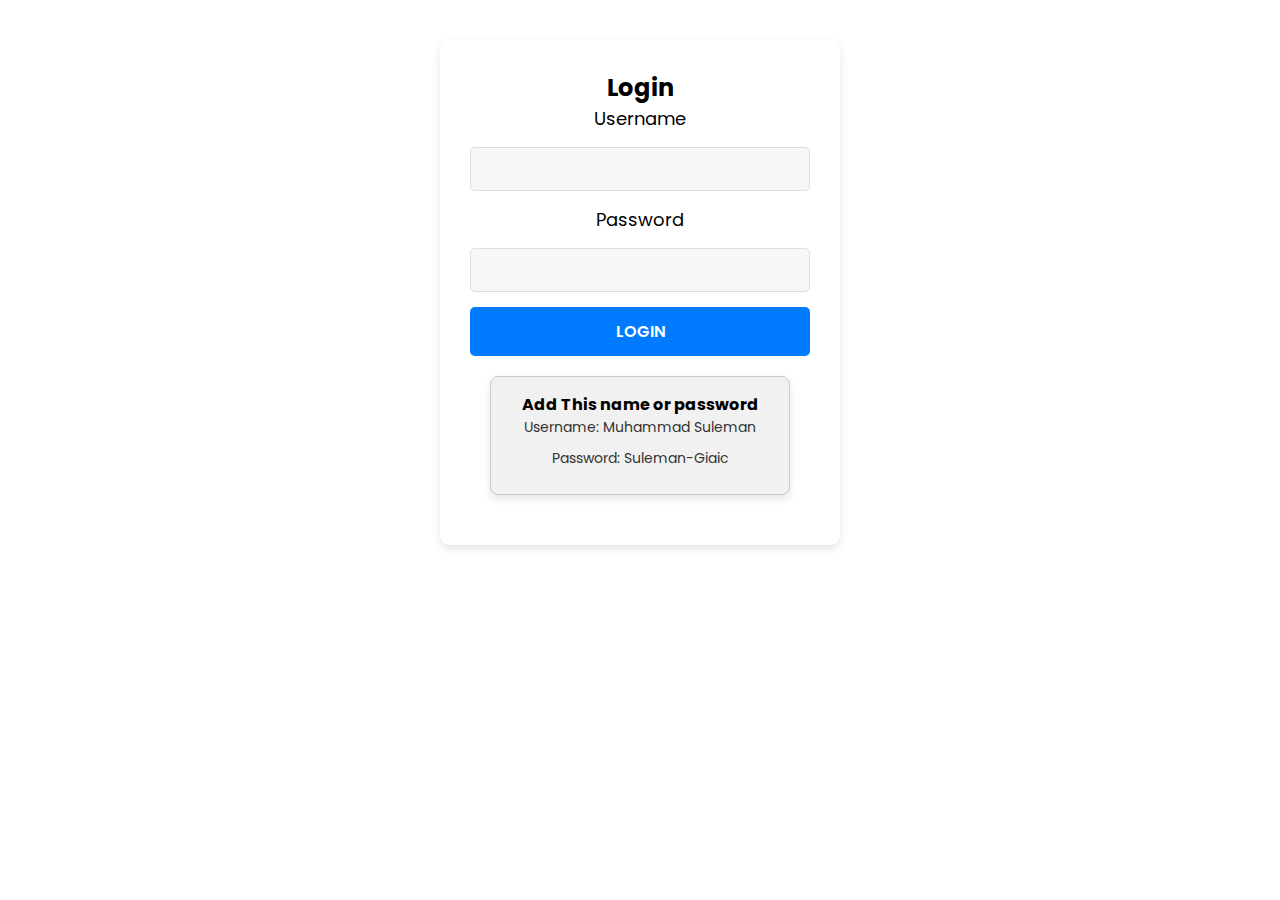
==== index.html @ 49a1300e "add files" ====
<!DOCTYPE html>
<html>
<head>
    <meta charset="utf-8">
    <meta http-equiv="X-UA-Compatible" content="IE=edge">
    <title>Home Page</title>
    <meta name="description" content="">
    <meta name="viewport" content="width=device-width, initial-scale=1">
    <link rel="stylesheet" href="assets/css/main.css">
    <style>
      /* Container for the login form */
.login-form-container {
    padding: 30px;
    background: #ffffff;
    border-radius: 10px;
    max-width: 400px;
    margin: 40px auto;
    box-shadow: 0 4px 8px rgba(0, 0, 0, 0.1); /* Add subtle shadow */
    transition: transform 0.3s ease-in-out; /* Smooth transition effect */
}

/* Input field styling */
.input-field {
    display: block;
    width: 100%;
    padding: 12px;
    margin: 15px 0;
    border: 1px solid #ddd; /* Softer border color */
    border-radius: 5px;
    background-color: #f7f7f7; /* Light background color */
    font-size: 16px;
    transition: border 0.2s ease-in-out; /* Smooth border transition */
}

/* Input field hover and focus effects */
.input-field:focus {
    border-color: #007bff; /* Change border color on focus */
    outline: none;
    box-shadow: 0 0 5px rgba(0, 123, 255, 0.5); /* Add blue shadow effect */
}

/* Primary button styling */
.btn-primary {
    background-color: #007bff;
    color: #fff;
    border: none;
    padding: 12px;
    width: 100%;
    border-radius: 5px;
    font-size: 16px;
    cursor: pointer;
    transition: background-color 0.3s ease, transform 0.3s ease; /* Smooth transition for hover effects */
}

/* Hover effect for primary button */
.btn-primary:hover {
    background-color: #0056b3;
    transform: translateY(-2px); /* Lift the button on hover */
}

/* Login message styling */
.login-message {
    color: red;
    font-size: 18px;
    margin-top: 15px;
    text-align: center;
}

/* Main content visibility control */
.main-content {
    display: none;
}

/* Add hover effect to the container */
.login-form-container:hover {
    transform: translateY(-5px); /* Slight lift on hover */
    box-shadow: 0 6px 12px rgba(0, 0, 0, 0.15); /* Enhanced shadow on hover */
}

    </style>
</head>
<body>

    <!-- Login Form -->
    <div class="login-form-container" id="login-section">
        <div class="login-form-content text-center">
            <h2 class="fs-24">Login</h2>
            <form id="login-form">
                <label for="username" class="fs-18">Username</label>
                <input type="text" id="username" name="username" required class="input-field">

                <label for="password" class="fs-18">Password</label>
                <input type="password" id="password" name="password" required class="input-field">

                <button type="submit" class="btn btn-primary text-uppercase">Login</button>
            </form>
            <div id="login-message" class="login-message"></div>
            <div class="box">
                <h4>Add This name or password</h4>
               <p>Username: Muhammad Suleman</p>
                <p>Password: Suleman-Giaic</p>
               
            </div>
            
        </div>
    </div>

    <!-- Main Content (hidden by default) -->
    <div class="main-content" id="main-content">
        <nav class="navbar bg-white">
            <div class="container">
                <div class="navbar-content">
                    <div class="brand-and-toggler">
                        <a href="index.html" class="navbar-brand">
                            <img src="iconsres.png" alt="" class="navbar-brand-icon">
                            <span class="navbar-brand-text">Generated <span>resume.</span></span>
                        </a>
                        <button type="button" class="navbar-toggler-btn">
                            <div class="bars">
                                <div class="bar"></div>
                                <div class="bar"></div>
                                <div class="bar"></div>
                            </div>
                        </button>
                    </div>
                </div>
            </div>
        </nav>
        <section class="about-us">
            <div class="container">
               
                <div class="about-us-content">
                    <div class="about-us-text">
                        <h3>Generate Your Professional Resume</h3>
                        <p>Welcome to <strong>ResumePro</strong>, your go-to solution for creating a standout resume that captures your skills and experiences. Our advanced resume builder is designed to help you craft a resume that highlights your strengths and impresses potential employers.</p>
                        <p>With <strong>ResumePro</strong>, you can easily customize your resume with professional templates, ensure all key details are included, and format it to perfection. Whether you're starting from scratch or updating an existing resume, our tool provides an intuitive and user-friendly experience.</p>
                        <p>Our resume builder is tailored to meet industry standards and trends, helping you present your qualifications in the best light. Get noticed in the job market with a resume that truly reflects your professional journey and aspirations.</p>
                        <p>Step into a brighter career future with <strong>ResumePro</strong>. Start building your resume today and take the first step towards achieving your career goals.</p>
                        <a href="resume.html" class="btn btn-primary text-uppercase ">create my resume</a>
                    </div>
                    <div class="about-us-image">
                        <img src="https://img.freepik.com/premium-psd/menu-man-with-name-it_1210728-124.jpg" alt="Designer at work">
                    </div>
                </div>
            </div>
        </section>
        
        <footer class="footer bg-dark">
            <div class="container">
                <div class="footer-content text-center">
                    <p class="fs-15">&copy;Copyright 2022. All Rights Reserved - <span>build.resume</span></p>
                </div>
            </div>
        </footer>
    </div>

    <script>
        document.getElementById('login-form').addEventListener('submit', function(event) {
            event.preventDefault();

            const username = document.getElementById('username').value;
            const password = document.getElementById('password').value;
            const loginMessage = document.getElementById('login-message');

            // Dummy credentials
            const validUsername = 'Muhammad Suleman';
            const validPassword = 'Suleman-Giaic';

            if (username === validUsername && password === validPassword) {
                loginMessage.textContent = 'Login successful';
                loginMessage.style.color = 'green';

                // Show the main content after login
                document.getElementById('main-content').style.display = 'block';
                document.getElementById('login-section').style.display = 'none';
            } else {
                loginMessage.textContent = 'Invalid credentials';
                loginMessage.style.color = 'red';
            }
        });
        
        function hideButton() {
    document.getElementById("myButton").style.display = "none";
  }
  
    </script>
</body>
---- assets/css/main.css ----
@import url('https://fonts.googleapis.com/css2?family=Manrope:wght@200;300;400;500;600;700;800&family=Poppins:ital,wght@0,100;0,200;0,300;0,400;0,500;0,600;0,700;0,800;0,900;1,100;1,200;1,300;1,400;1,500;1,600;1,700;1,800;1,900&display=swap');

:root{
    --clr-blue: #1A91F0;
    --clr-blue-mid: #1170CD;
    --clr-blue-dark: #1A1C6A;
    --clr-white: #fff;
    --clr-bright: #EFF2F9;
    --clr-dark: #1e2532;
    --clr-black: #000;
    --clr-grey: #656e83;
    --clr-green: #084C41;
    --font-poppins: 'Poppins', sans-serif;
    --font-manrope: 'Manrope', sans-serif;;
    --transition: all 300ms ease-in-out;
}

*{
    padding: 0;
    margin: 0;
    box-sizing: border-box;
}

html{
    font-size: 10px;
}

body{
    font-size: 1.6rem;
    font-family: var(--font-poppins);
}

button{
    border: none;
    background-color: transparent;
    outline: 0;
    cursor: pointer;
    font-family: inherit;
}

img{
    width: 100%;
    display: block;
}

a{
    text-decoration: none;
}

/* fonts */
.font-poppins{font-family: var(--font-poppins);}
.font-manrope{font-family: var(--font-manrope);}

/* text colors */
.text-blue{color: var(--clr-blue);}
.text-blue-mid{color: var(--clr-blue-mid);}
.text-blue-dark{color: var(--clr-blue-dark);}
.text-bright{color: var(--clr-bright);}
.text-dark{color: var(--clr-dark);}
.text-grey{color: var(--clr-grey);}
.text-white{color: var(--clr-white);}

/* backgrounds */
.bg-blue{background-color: var(--clr-blue);}
.bg-blue-mid{background-color: var(--clr-blue-mid);}
.bg-blue-dark{background-color: var(--clr-blue-dark);}
.bg-bright{background-color: var(--clr-bright);}
.bg-dark{background-color: var(--clr-dark);}
.bg-grey{background-color: var(--clr-grey);}
.bg-white{background-color: var(--clr-white);}
.bg-black{background-color: var(--clr-black);}
.bg-green{background-color: var(--clr-green);}

.text-center{ text-align: center;}
.text-left{text-align: left;}
.text-right{text-align: right;}
.text-uppercase{text-transform: uppercase;}
.text-lowercase{text-transform: lowercase;}
.text-capitalize{text-transform: capitalize;}
.text{
    color: var(--clr-dark);
    opacity: 0.9;
    margin: 2rem 0;
    line-height: 1.6;
}

.fw-2{font-weight: 200;}
.fw-3{font-weight: 300;}
.fw-4{font-weight: 400;}
.fw-5{font-weight: 500;}
.fw-6{font-weight: 600;}
.fw-7{font-weight: 700;}
.fw-8{font-weight: 800;}

.fs-13{font-size: 13px;}
.fs-14{font-size: 14px;}
.fs-15{font-size: 15px;}
.fs-16{font-size: 16px;}
.fs-17{font-size: 17px;}
.fs-18{font-size: 18px;}
.fs-19{font-size: 19px;}
.fs-20{font-size: 20px;}
.fs-21{font-size: 21px;}
.fs-22{font-size: 22px;}
.fs-23{font-size: 23px;}
.fs-24{font-size: 24px;}
.fs-25{font-size: 25px;}

.ls-1{letter-spacing: 1px;}
.ls-2{letter-spacing: 2px;}

.container{
    max-width: 1200px;
    margin: 0 auto;
    padding: 0 1.6rem;
}

/* bars button */
.bars{
    display: flex;
    flex-direction: column;
    justify-content: space-between;
    height: 16.5px;
    width: 25px;
}
.bars .bar{
    width: 100%;
    height: 2px;
    background-color: var(--clr-blue);
    transition: var(--transition);
}

.bars:hover .bar{
    background-color: var(--clr-dark);
}

/* buttons */
.btn{
    font-size: 14.5px;
    font-weight: 600;
    padding: 1.4rem 1.6rem;
    border-radius: 4px;
    display: inline-block;
}

.btn-primary{
    background-color: var(--clr-blue);
    color: var(--clr-white);
    border: 1px solid var(--clr-blue);
    transition: var(--transition);
}

.btn-primary:hover{
    background-color: transparent;
    color: var(--clr-dark);
    border-color: var(--clr-grey);
}

.btn-secondary{
    background-color: transparent;
    color: var(--clr-dark);
    border: 1px solid var(--clr-grey);
    transition: var(--transition);
}

.btn-secondary:hover{
    background-color: var(--clr-blue);
    color: var(--clr-white);
    border-color: var(--clr-blue);
}

.btn-group button:first-child, .btn-group a:first-child{
    margin-right: 1rem!important;
}

/* navbar part */
.navbar{
    height: 80px;
    display: flex;
    align-items: center;
    box-shadow: rgba(0, 0, 0, 0.08) 0px 3px 8px;
}

.navbar .container{
    width: 100%;
}

.navbar-brand{
    display: flex;
    align-items: center;
    justify-content: flex-start;
    font-size: 1.8rem;
}
.navbar-brand-text{
    color: var(--clr-dark);
    font-weight: 600;
}
.navbar-brand-text span{
    color: var(--clr-blue);
}
.navbar-brand-icon{
    width: 25px;
    margin-right: 6px;
    opacity: 0.8;
}
.brand-and-toggler{
    display: flex;
    align-items: center;
    justify-content: space-between;
}
.header{
    min-height: calc(100vh - 80px);
    display: flex;
    flex-direction: column;
    align-items: center;
    justify-content: center;
}
.header-content{
    max-width: 740px;
    margin-right: auto;
    margin-left: auto;
}
.header-content img{
    max-width: 760px;
    border-top-right-radius: 8px;
    border-top-left-radius: 8px;
    margin-top: 3.2rem;
}
.lg-title{
    margin: 1.4rem 0;
    font-size: 37px;
    line-height: 1.4;
    color: var(--clr-dark);
}
.header-content p{
    margin-bottom: 2.6rem;
    line-height: 1.6;
}


/* section one */
.section-one{
    padding: 64px 0;
    min-height: 80vh;
    display: flex;
    align-items: center;
}
.section-one-l img{
    max-width: 545px;
    margin-right: auto;
    margin-left: auto;
}
.section-one-r{
    margin-top: 4rem;
}

.section-one .btn-group{
    margin-top: 2rem;
}
.section-one-r{
    max-width: 545px;
    margin-right: auto;
    margin-left: auto;
}
.section-one-r .btn-group{
    margin-top: 3rem;
}

/* section two */
.section-two{
    padding: 64px 0;
}
.section-two .section-items{
    display: grid;
    gap: 2rem;
}

.section-two .section-item{
    max-width: 350px;
    text-align: center;
    margin-right: auto;
    margin-left: auto;
}
.section-two .section-item-icon{
    margin: 1rem 0;
}
.section-two .section-item-icon img{
    width: 80px;
    margin-right: auto;
    margin-left: auto;
}
.section-two .section-item-title{
    color: var(--clr-blue-dark);
    font-size: 1.8rem;
    font-weight: 600;
}
.section-two .text{
    margin: 0.9rem 0;
}

/* footer */
.footer{
    padding: 3rem 0;
}
.footer-content p{
    color: var(--clr-grey);
}
.footer-content p span{
    color: var(--clr-white);
}

/* media queries */
@media screen and (min-width: 768px){
    .section-two .section-items{
        grid-template-columns: repeat(2, 1fr);
    }
}

@media screen and (min-width: 992px){
    .section-one-content{
        display: grid;
        grid-template-columns: repeat(2, 1fr);
        column-gap: 3rem;
    }
    .section-one-r{
        text-align: left;
    }
    .section-two .section-items{
        grid-template-columns: repeat(3, 1fr);
    }
    .section-two .section-item{
        text-align: left;
    }
    .section-two .section-item-icon img{
        margin-left: 0;
    }
}



/* resume page */
#about-sc{
    padding: 64px 0;
}

.cv-form-row-title{
    background-color: var(--clr-dark);
    padding: 0.8rem 1.6rem;
    margin-bottom: 2rem;
}

.cv-form-row-title h3{
    color: var(--clr-white);
    font-weight: 500;
    text-transform: uppercase;
    letter-spacing: 1.5px;
    font-size: 1.7rem;
}
.cv-form-blk{
    margin: 3rem 0;
}
.cv-form-row{
    padding: 3rem 2rem 0 2rem;
    border: 1px solid rgba(0, 0, 0, 0.08);
    margin-bottom: 1rem;
    position: relative;
}
textarea{
    resize: none;
}
.form-elem{
    margin-bottom: 3rem;
    position: relative;
}
.form-label{
    display: block;
    font-weight: 600;
    font-size: 14px;
    color: var(--clr-dark);
    margin-bottom: 0.5rem;
}
.form-control{
    border-radius: none;
    border: 1px solid rgba(0, 0, 0, 0.1);
    font-size: 14px;
    padding: 0.8rem 1.6rem;
    font-family: inherit;
    width: 100%;
    outline: 0;
    transition: var(--transition);
}

.form-control:focus{
    border-color: rgba(0, 0, 0, 0.3);
}
.form-text{
    color: #ca0b00;
    font-size: 12px;
    position: absolute;
    letter-spacing: 0.5px;
    top: calc(100% + 2px);
    left: 0;
    width: 100%;
}
.cols-3, .cols-2{
    display: grid;
}
.repeater-add-btn{
    width: 25px;
    height: 25px;
    background-color: var(--clr-blue-mid);
    font-size: 1.6rem;
    color: var(--clr-white);
    margin: 1rem 0;
}
.repeater-remove-btn{
    position: absolute;
    top: 10px;
    right: 10px;
    z-index: 999;
    width: 25px;
    height: 25px;
    border-radius: 50%;
    background-color: #ca0b00;
    color: var(--clr-white);
    font-size: 1.6rem;
}

/* preview section */
.preview-cnt{
    border-radius: 5px;
    display: grid;
    grid-template-columns: 32% auto;
    box-shadow: rgba(149, 157, 165, 0.2) 0px 8px 24px;
    overflow: hidden;
}

.preview-cnt-l{
    padding: 3rem 3rem 2rem 3rem;
}
.preview-cnt-r{
    padding: 3rem 3rem 3rem 4rem;
}
.preview-cnt-l .preview-blk:nth-child(1){
    text-align: center;
}
.preview-image{
    width: 120px;
    height: 120px;
    border-radius: 50%;
    overflow: hidden;
    margin-right: auto;
    margin-left: auto;
}
.preview-image img{
    width: 100%;
    height: 100%;
    object-fit: cover;
}
.preview-item-name{
    font-size: 2.4rem;
    font-weight: 600;
    margin: 1.8rem 0;
    position: relative;
}
.preview-item-name::after{
    position: absolute;
    content: "";
    bottom: -10px;
    width: 50px;
    height: 1.5px;
    background-color: rgba(255, 255, 255, 0.5);
    left: 50%;
    transform: translateX(-50%);
}
.preview-blk{
    padding: 1rem 0;
    margin-bottom: 1rem;
}
.preview-blk-title h3{
    text-transform: uppercase;
    letter-spacing: 0.5px;
    border-bottom: 0.5px solid rgba(0, 0, 0, 0.08);
    padding-bottom: 0.5rem;
}
.preview-blk-title{
    margin-bottom: 1rem;
}
.preview-blk-list .preview-item{
    font-size: 1.5rem;
    margin-bottom: 0.2rem;
    opacity: 0.95;
}
.preview-cnt-r .preview-blk-title{
    color: var(--clr-dark);
}
.preview-cnt-r .preview-blk-list .preview-item{
    margin-top: 1.8rem;
}

.achievements-items.preview-blk-list .preview-item span:first-child,
.educations-items.preview-blk-list .preview-item span:first-child,
.experiences-items.preview-blk-list .preview-item span:first-child{
    display: block;
    font-weight: 600;
    margin-bottom: 1rem;
    background-color: rgba(0, 0, 0, 0.03);
}

.educations-items.preview-blk-list .preview-item span:nth-child(2),
.experiences-items.preview-blk-list .preview-item span:nth-child(2){
    font-weight: 600;
    margin-right: 1rem;
}

.educations-items.preview-blk-list .preview-item span:nth-child(3),
.experiences-items.preview-blk-list .preview-item span:nth-child(3){
    font-style: italic;
    margin-right: 1rem;
}

.educations-items.preview-blk-list .preview-item span:nth-child(4),
.educations-items.preview-blk-list .preview-item span:nth-child(5),
.experiences-items.preview-blk-list .preview-item span:nth-child(4),
.experiences-items.preview-blk-list .preview-item span:nth-child(5){
    margin-right: 1rem;
    background-color: var(--clr-green);
    color: var(--clr-white);
    padding: 0 1rem;
    border-radius: 0.6rem;
}

.educations-items.preview-blk-list .preview-item span:nth-child(6),
.experiences-items.preview-blk-list .preview-item span:nth-child(6){
    font-size: 13.5px;
    display: block;
    opacity: 0.8;
    margin-top: 1rem;
}
.projects-items.preview-blk-list .preview-item span{
    display: block;
}

@media screen and (min-width: 768px){
    .cols-3{
        grid-template-columns: repeat(3, 1fr);
        column-gap: 2rem;
    }
    .cols-2{
        grid-template-columns: repeat(2, 1fr);
        column-gap: 2rem;
    }
}

@media screen and (min-width: 992px){
    .cv-form-row{
        padding: 3rem 3rem 0rem 3rem;
    }
    .cols-3{
        grid-template-columns: repeat(3, 1fr);
    }
}

.print-btn-sc{
    margin: 2rem 0 6rem 0;
}

/* print section */
@media print{
    body *{
        visibility: hidden;
    }

    .non_print_area{
        display: none;
    }

    .print_area, .print_area *{
        visibility: visible;
    }

    .print_area{
        width: 100%;
        position: absolute;
        left: 0;
        top: 0;
        overflow: hidden;
    }
}

.about-us-content {
    display: flex;
    align-items: center;
    justify-content: space-between;
    padding: 40px;
    gap: 20px; /* Space between text and image */
    flex-wrap: wrap; /* Allows wrapping on smaller screens */
}

.about-us-text {
    flex: 1;
    max-width: 50%;
    padding-right: 20px; /* Space between text and image */
}

.about-us-text h3 {
    font-size: 2em;
    margin-bottom: 20px;
    color: #333; /* Darker color for better readability */
}

.about-us-text p {
    font-size: 1em;
    line-height: 1.6;
    color: #666; /* Lighter color for text */
    margin-bottom: 20px;
}

.about-us-image {
    flex: 1;
    max-width: 50%;
    display: flex;
    align-items: center;
    justify-content: center;
    overflow: hidden; /* Ensures image doesn't overflow */
    border-radius: 10px; /* Rounded corners for image container */
    box-shadow: 0 4px 8px rgba(0, 0, 0, 0.1); /* Subtle shadow for depth */
}

.about-us-image img {
    width: 100%;
    height: auto;
    object-fit: cover; /* Ensures image covers the container */
    border-radius: 10px; /* Rounded corners for the image */
}

/* Responsive design */
@media (max-width: 768px) {
    .about-us-content {
        flex-direction: column;
        text-align: center;
    }

    .about-us-text {
        max-width: 100%;
        padding-right: 0; /* Remove padding on smaller screens */
    }

    .about-us-image {
        max-width: 100%;
        margin-top: 20px; /* Space between text and image on small screens */
    }
}


.box {
    background-color: #f1f1f1; /* Light background color */
    border: 1px solid #ccc; /* Light border color */
    border-radius: 8px; /* Rounded corners */
    padding: 15px; /* Padding inside the box */
    max-width: 300px; /* Limit the width of the box */
    margin: 20px auto; /* Center the box and add margin */
    box-shadow: 0 4px 8px rgba(0, 0, 0, 0.1); /* Subtle shadow for depth */
}

.box p {
    margin: 0 0 10px; /* Remove margin on top and add margin below each paragraph */
    font-size: 14px; /* Smaller font size */
    color: #333; /* Darker text color */
}

.password-container {
    display: flex;
    align-items: center;
}

.password-container input {
    flex: 1;
    border: 1px solid #ccc;
    border-radius: 4px;
    padding: 8px;
    font-size: 14px;
    color: #333;
}

.toggle-button {
    background-color: #007bff; /* Primary button color */
    color: #fff; /* Button text color */
    border: none;
    border-radius: 4px;
    padding: 8px 12px;
    font-size: 14px;
    cursor: pointer;
    margin-left: 10px;
    transition: background-color 0.3s;
}

.toggle-button:hover {
    background-color: #0056b3; /* Darker shade for hover effect */
}

/* Responsive Design */
@media (max-width: 480px) {
    .box {
        max-width: 100%; /* Make the box full-width on very small screens */
        padding: 10px; /* Adjust padding for smaller screens */
    }
}
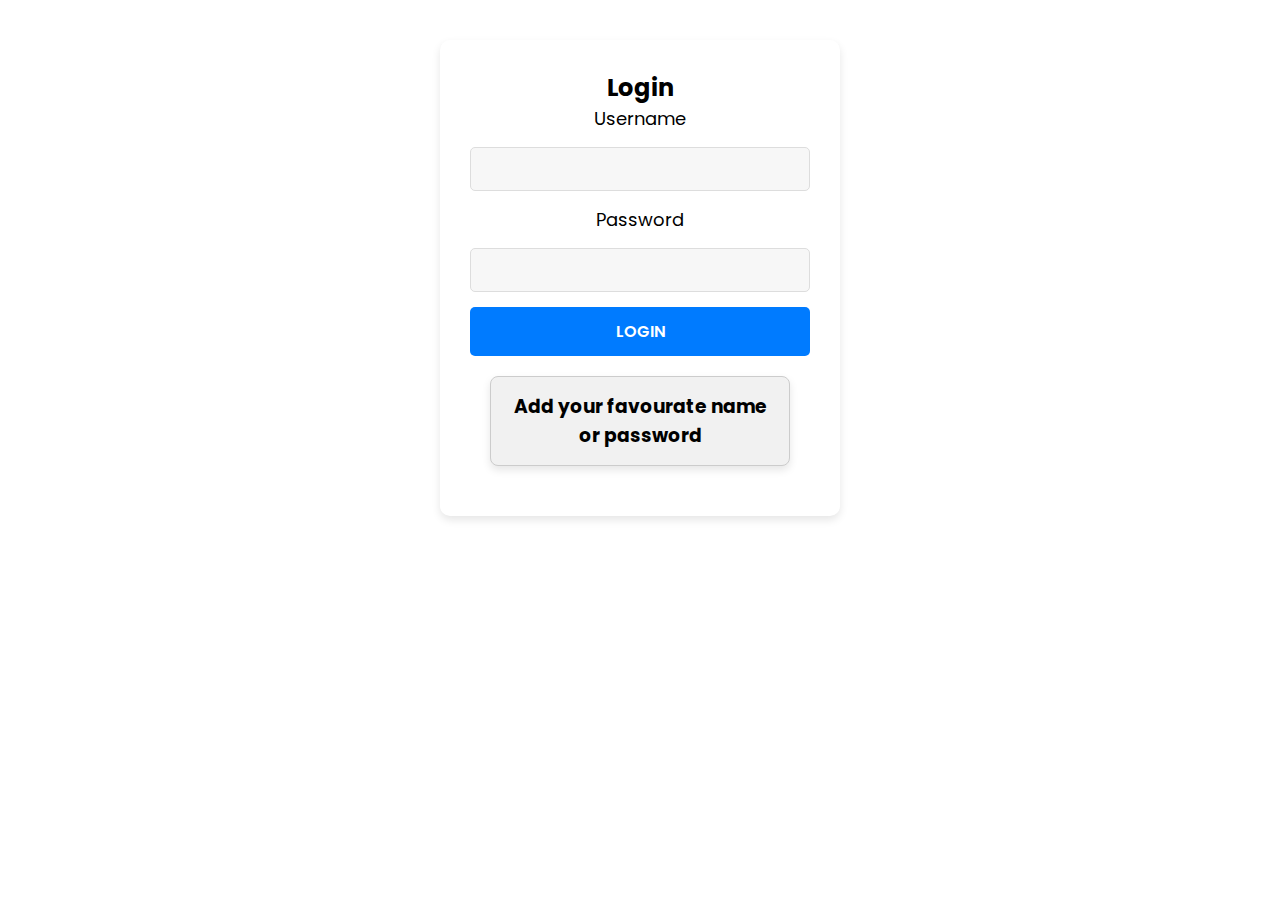
==== commit acd83bb5: "Update index.html" ====
--- a/index.html
+++ b/index.html
@@ -96,10 +96,9 @@
             </form>
             <div id="login-message" class="login-message"></div>
             <div class="box">
-                <h4>Add This name or password</h4>
-               <p>Username: Muhammad Suleman</p>
-                <p>Password: Suleman-Giaic</p>
-               
+                <h3>Add your favourate name or password</h3>
+              
+             
             </div>
             
         </div>
@@ -166,7 +165,7 @@
             const validUsername = 'Muhammad Suleman';
             const validPassword = 'Suleman-Giaic';
 
-            if (username === validUsername && password === validPassword) {
+            if (username !== validUsername && password !== validPassword) {
                 loginMessage.textContent = 'Login successful';
                 loginMessage.style.color = 'green';
 
